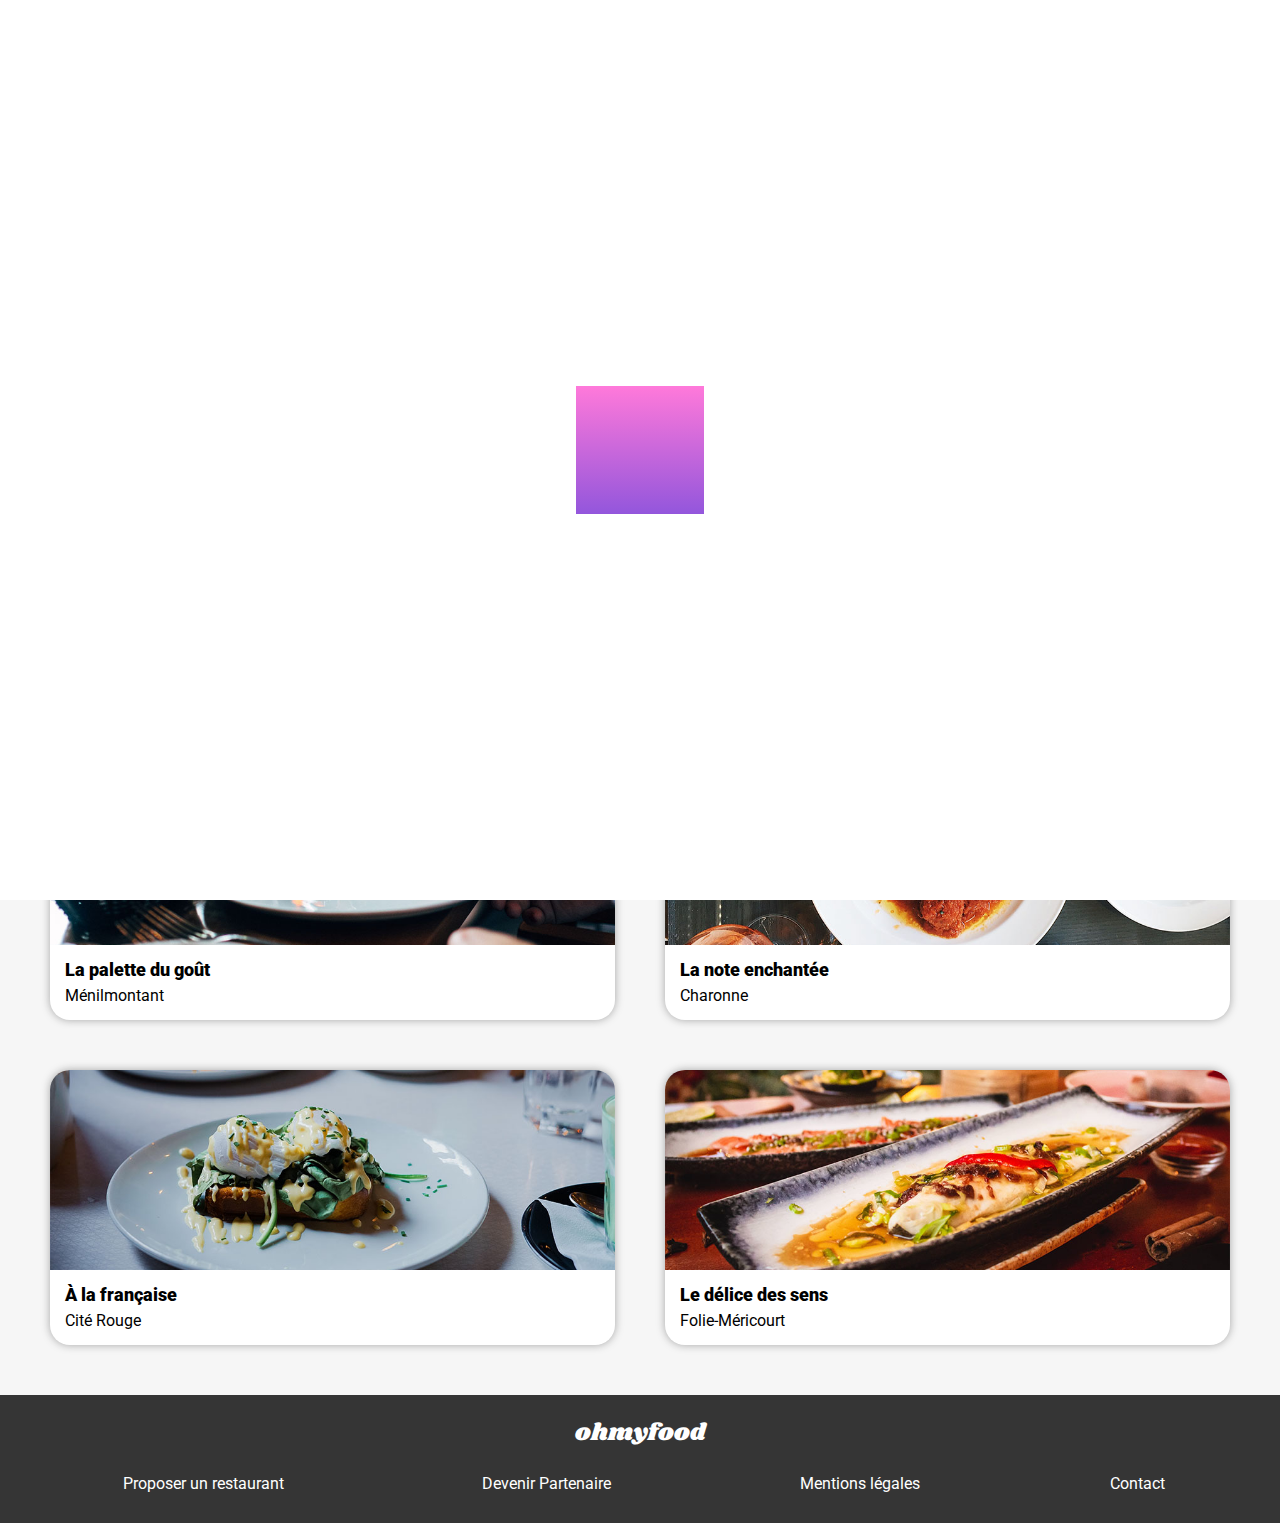
==== index.html @ 3b17a5a1 "début animations menus défilement" ====
<!DOCTYPE html>
<html lang="fr">
    <head>
        <title>Ohmyfood</title>
        <link rel="stylesheet" href="css/style.css">
        <meta name="viewport" content="width=device-width, initial-scale=1">
        <meta charset="UTF-8">
        <script src="https://kit.fontawesome.com/d85eb10b10.js" crossorigin="anonymous"></script>
    </head>
    <body>
        <div class="full-container">
        <div class="loader">
        </div>
        <header>
            <div class="header__logo"><img src="images/logo/ohmyfood@2x.svg" alt="logo ohmyfood"></div>
        </header>
        <main class="main_container">
            <article class="explore">
                <div class="location">
                    <i class="location__icon fas fa-map-marker-alt"></i><span class="location__text">Paris, Belleville</span>
                </div>
                <h2 class="explore__title">Réservez le menu qui vous convient</h2>
                <p class="explore__description">
                    Découvez des restaurants d'exception, séléctionnés par nos soins.
                </p>
                <h3 class="explore__button"><a class="explore__button--link" href="#">Explorez nos restaurants</a></h3>
            </article>
            <article class="functioning">
                <h2 class="functioning__title">Fonctionnement</h2>
                <h3 class="functioning__element"><span class="functioning__element--number">1</span><i class="functioning__element--icon fas fa-mobile-alt"></i>Choisissez un restaurant</h3>
                <h3 class="functioning__element"><span class="functioning__element--number">2</span><i class="functioning__element--icon fas fa-list"></i>Composez votre menu</h3>
                <h3 class="functioning__element eat"><span class="functioning__element--number">3</span><i class="functioning__element--icon eat fas fa-store"></i>Dégustez au restaurant</h3>
            </article>
            <div class="restroom__container">
                <h2 class="restroom__title">Restaurants</h2>
                <article class="restroom__item">
                    <a class="item__link" href="html/palette_gout.html">
                        <img class="item__picture" src="images/restaurants/palette_du_gout.jpg" alt="photo du restaurant La palette du goût">
                        <strong class="item__new-advert">Nouveau</strong>
                        <div class="item__info-container">
                            <h3 class="item__info-container--title">La palette du goût</h3>
                            <span class="item__info-container--location">Ménilmontant</span>
                            <i class="item__info-container--icon fas fa-heart"></i>
                        </div>
                    </a>
                 </article>
                 <article class="restroom__item">
                    <a class="item__link" href="html/note_enchantee.html">
                        <img class="item__picture" src="images/restaurants/note_enchantee.jpg" alt="photo du restaurant La note enchantée">
                        <strong class="item__new-advert">Nouveau</strong>
                        <div class="item__info-container">
                            <h3 class="item__info-container--title">La note enchantée</h3>
                            <span class="item__info-container--location">Charonne</span>
                            <i class="item__info-container--icon fas fa-heart"></i>
                        </div>
                    </a>
                 </article>
                 <article class="restroom__item">
                    <a class="item__link" href="html/la_française.html">
                        <img class="item__picture" src="images/restaurants/la_francaise.jpg" alt="photo du restaurant À la française">
                        <div class="item__info-container">
                            <h3 class="item__info-container--title">À la française</h3>
                            <span class="item__info-container--location">Cité Rouge</span>
                            <i class="item__info-container--icon fas fa-heart"></i>
                        </div>
                    </a>
                 </article>
                 <article class="restroom__item">
                    <a class="item__link" href="html/delice_sens.html">
                        <img class="item__picture" src="images/restaurants/delice_sens.jpg" alt="photo du restaurant Le délice des sens">
                        <div class="item__info-container">
                            <h3 class="item__info-container--title">Le délice des sens</h3>
                            <span class="item__info-container--location">Folie-Méricourt</span>
                            <i class="item__info-container--icon fas fa-heart"></i>
                        </div>
                    </a>
                 </article>
            </div>
        </main>
        <footer>
            <h3 class="footer__title">ohmyfood</h3>
            <ul>
                <li><i class="icon fas fa-utensils"></i><a href="#"><span>Proposer un restaurant</span></a></li>
                <li><i class="icon fas fa-hands-helping"></i><a href="#"><span>Devenir Partenaire</span></a></li>
                <li><a href="#"><span>Mentions légales</span></a></li>
                <li><a href="#"><span>Contact</span></a></li>
            </ul>
        </footer>
        </div>
    </body>
</html>
---- css/style.css ----
@import url("https://fonts.googleapis.com/css2?family=Shrikhand&display=swap");
@import url("https://fonts.googleapis.com/css2?family=Roboto:ital,wght@0,100;0,300;0,400;0,500;0,700;0,900;1,100;1,300;1,400;1,500;1,700;1,900&display=swap");
body, html {
  font-family: 'Roboto', sans-serif;
  margin: 0px auto;
  position: relative;
  background-color: white;
}

.full-container {
  max-width: 1400px;
  min-width: 315px;
  padding: 0px 20px;
  margin: 0px auto;
}

@media screen and (max-width: 1024px) {
  .full-container {
    padding: 0px;
  }
}

ul {
  margin: 0px;
  padding: 0px;
  list-style-type: none;
}

a {
  text-decoration: none;
}

h1, footer h3 {
  font-family: 'Shrikhand', cursive;
}

h3 {
  font-size: 1rem;
}

span, strong {
  display: inline-block;
}

img {
  display: block;
}

@keyframes loader {
  70% {
    opacity: 1;
  }
  99.99% {
    z-index: 9999;
    opacity: 0;
  }
  100% {
    opacity: 0;
    z-index: -9999;
  }
}

@keyframes loader-spinner {
  0% {
    transform: rotate(0deg) translateX(0px);
  }
  80% {
    transform: rotate(720deg);
  }
  100% {
    transform: translateX(140vh) rotate(720deg);
  }
}

.loader {
  opacity: 1;
  position: fixed;
  animation: loader 4s linear forwards;
  inset: 0px;
  background-color: white;
  display: grid;
  place-items: center;
  z-index: 9999;
}

.loader::before {
  animation: loader-spinner 3s cubic-bezier(0.76, 0.19, 0.43, 1.09) forwards;
  content: "";
  position: absolute;
  width: 10%;
  aspect-ratio: 1;
  background: linear-gradient(#FF79DA, #9356DC);
}

header .header__logo {
  padding-block: 50px;
}

@media screen and (max-width: 650px) {
  header .header__logo {
    padding-block: 20px;
  }
}

header img {
  height: 50px;
  margin: auto;
}

@media screen and (max-width: 650px) {
  header img {
    height: 30px;
  }
}

.main_container {
  display: flex;
  flex-wrap: wrap;
  align-items: flex-end;
}

.explore {
  text-align: center;
  background: #F6F6F6;
  padding: 0px 20px 50px 20px;
  flex: 1 1 400px;
}

.explore .location {
  background-color: #EAEAEA;
  padding: 10px 0px;
  margin: 0px -20px;
}

.explore .location .location__icon {
  margin-right: 10px;
}

.explore .location .location__text {
  font-weight: 500;
}

.explore .explore__title {
  font-weight: 800;
  margin-top: 40px;
}

.explore .explore__button {
  font-weight: 400;
  color: white;
  background: linear-gradient(#FF79DA, #9356DC);
  line-height: 49px;
  width: 210px;
  height: 49px;
  border-radius: 30px;
  margin: 30px auto 0px auto;
  box-shadow: 0px 0px 5px #a5a5a5;
  transition: all 300ms ease-out;
  position: relative;
  z-index: 1;
}

.explore .explore__button:hover {
  box-shadow: 0px 0px 10px #8d8c8c;
}

.explore .explore__button:hover::before {
  opacity: 1;
}

.explore .explore__button::before {
  position: absolute;
  content: "";
  border-radius: 30px;
  inset: 0px;
  background: linear-gradient(90deg, #b579ff, #FF79DA);
  z-index: -1;
  opacity: 0;
  transition: all 300ms ease-out;
  z-index: -1;
}

.explore .explore__button--link {
  display: block;
  color: white;
  width: 100%;
  height: 100%;
  border-radius: 30px;
}

.functioning {
  flex: 1 1 400px;
  margin: 0px 0px 0px 40px;
}

@media screen and (max-width: 650px) {
  .functioning {
    margin: 0px 20px 0px calc(20px + 12.25px);
  }
}

.functioning__title {
  text-align: center;
  margin-top: 50px;
  font-size: 2rem;
}

@media screen and (max-width: 650px) {
  .functioning__title {
    text-align: left;
    font-size: 1.5rem;
  }
}

.functioning__element {
  position: relative;
  background: #F6F6F6;
  padding: 25px 30px;
  border-radius: 20px;
  box-shadow: 0px 3px 6px #a5a5a5;
  display: flex;
  justify-content: center;
  align-items: center;
  transition: all 300ms ease-out;
}

.functioning__element.eat {
  background: #f5eefe;
}

.functioning__element:hover {
  box-shadow: 0px 3px 10px #a5a5a5;
  background-color: #ffffff;
}

.functioning__element--number {
  background-color: #9356DC;
  width: 25px;
  height: 25px;
  border-radius: 50%;
  display: flex;
  justify-content: center;
  align-items: center;
  position: absolute;
  left: calc(0px - 12.5px);
}

.functioning__element--icon {
  position: absolute;
  margin-right: 20px;
  color: #7e7e7e;
  left: 15%;
  font-size: 1.3rem;
  width: 50px;
  text-align: center;
}

.functioning__element--icon.eat {
  color: #9356DC;
}

@media screen and (max-width: 650px) {
  .functioning__element--icon {
    font-size: 1rem;
    left: 3%;
  }
}

.restroom__container {
  flex: 1 1 100%;
  display: flex;
  flex-wrap: wrap;
  background: #F6F6F6;
  gap: 50px;
  padding: 50px;
  margin: calc(50px - 16px) -20px 0px -20px;
}

@media screen and (max-width: 1024px) {
  .restroom__container {
    gap: 20px;
    padding: 20px;
    margin: calc(50px - 16px) 0px 0px 0px;
  }
}

@media screen and (max-width: 650px) {
  .restroom__container {
    padding: 20px;
  }
}

.restroom__container .restroom__title {
  flex: 1 1 100%;
  text-align: center;
  font-size: 2rem;
}

@media screen and (max-width: 650px) {
  .restroom__container .restroom__title {
    text-align: left;
    font-size: 1.5rem;
  }
}

.restroom__container .restroom__item {
  min-width: 40%;
  flex: 1 1 410px;
  border-radius: 20px;
  overflow: hidden;
  background: white;
  box-shadow: 0px 0px 8px #a5a5a5;
  position: relative;
  z-index: 1;
  transition: box-shadow 200ms ease-out;
}

.restroom__container .restroom__item:hover {
  box-shadow: 0px 0px 20px #a5a5a5;
}

.restroom__container .restroom__item:hover .item__picture {
  filter: brightness(1.1);
}

.restroom__container .item__link {
  color: black;
  border-radius: 20px;
}

.restroom__container .item__new-advert {
  position: absolute;
  top: 15px;
  right: 15px;
  background-color: #99E2D0;
  padding: 8px;
  border-radius: 3px;
  color: #009f88;
}

.restroom__container .item__picture {
  width: 100%;
  max-height: 200px;
  object-fit: cover;
  transition: filter 200ms linear;
}

.restroom__container .item__info-container {
  padding: 15px;
  position: relative;
}

.restroom__container .item__info-container--title {
  margin: 0px 0px 6px 0px;
  font-weight: 900;
  font-size: 1.1rem;
}

.restroom__container .item__info-container--icon {
  position: absolute;
  top: 50%;
  transform: translateY(-50%);
  right: 20px;
  font-size: 1.5rem;
  color: white;
  -webkit-text-stroke: 2px black;
  z-index: 10;
}

.restroom__container .item__info-container--icon:hover {
  transition: all 200ms linear;
  color: #9356DC;
}

footer {
  color: white;
  background-color: #353535;
  padding: 20px;
  margin: 0px -20px;
}

@media screen and (max-width: 1024px) {
  footer {
    margin: 0px;
  }
}

footer .footer__title {
  font-weight: 500;
  margin-top: 0px;
  text-align: center;
  font-size: 1.5rem;
}

@media screen and (max-width: 650px) {
  footer .footer__title {
    text-align: left;
    font-size: 1.2rem;
  }
}

footer ul {
  display: flex;
  justify-content: space-around;
}

@media screen and (max-width: 650px) {
  footer ul {
    flex-direction: column;
  }
}

footer li {
  margin-bottom: 10px;
}

footer li .icon {
  width: 15px;
  margin-right: 8px;
  font-size: 12px;
}

footer li a {
  color: white;
}

.menu__body {
  max-width: 800px;
}

.header-menu {
  position: relative;
}

.header-menu__icon--link {
  position: absolute;
  left: 20px;
  top: 50%;
  transform: translateY(-50%);
}

.header-menu__icon {
  font-size: 2rem;
  color: black;
}

@media screen and (max-width: 650px) {
  .header-menu__icon {
    font-size: 1.3rem;
  }
}

.restaurant__picture--container {
  max-width: 800px;
  margin: auto;
}

.restaurant__picture--container img {
  width: 100%;
  max-height: 400px;
  object-fit: cover;
}

@keyframes opacity {
  from {
    opacity: 1;
  }
  to {
    opacity: 0;
    z-index: -9999;
  }
}

@keyframes up-opacity {
  from {
    opacity: 0;
    transform: translateY(10px);
  }
  to {
    opacity: 1;
    transform: translateY(0px);
  }
}

.container-anim::before {
  animation: opacity 400ms linear forwards;
}

.menu-anim {
  animation: up-opacity 400ms ease-in backwards;
}

.menu-anim__anim-1 {
  animation-delay: 200ms;
}

.menu-anim__anim-2 {
  animation-delay: 300ms;
}

.menu-anim__anim-3 {
  animation-delay: 400ms;
}

.menu-anim__anim-4 {
  animation-delay: 500ms;
}

.menu-anim__anim-5 {
  animation-delay: 600ms;
}

.menu-anim__anim-6 {
  animation-delay: 700ms;
}

.menu-anim__anim-7 {
  animation-delay: 800ms;
}

.menu-anim__anim-8 {
  animation-delay: 900ms;
}

.menu-anim__anim-9 {
  animation-delay: 1000ms;
}

.menu-anim__anim-10 {
  animation-delay: 1100ms;
}

.menu-anim__anim-11 {
  animation-delay: 1200ms;
}

.menu {
  margin: 0px auto -50px;
  box-sizing: border-box;
  padding: 15px;
  max-width: 800px;
  display: flex;
  flex-direction: column;
  background: #F6F6F6;
  position: relative;
  border-radius: 50px 50px 0px 0px;
  top: -50px;
}

.menu::before {
  content: "";
  position: absolute;
  inset: 0px;
  border-radius: 50px 50px 0px 0px;
  background-color: white;
  opacity: 0;
  z-index: 10;
}

.menu__title {
  font-family: 'Shrikhand', cursive;
  font-size: 1.7rem;
  text-align: center;
}

.menu__title--icon {
  font-size: 1.5rem;
  color: white;
  margin-left: 30px;
  -webkit-text-stroke: 2px black;
}

.menu__title--icon:hover {
  transition: all 200ms linear;
  color: #9356DC;
}

.menu__order-button {
  text-align: center;
  line-height: 49px;
  font-weight: 400;
  color: white;
  background: linear-gradient(#FF79DA, #9356DC);
  width: 190px;
  height: 49px;
  border-radius: 30px;
  margin: 30px auto 40px auto;
  position: relative;
  transition: all 300ms ease-out;
  z-index: 1;
}

.menu__order-button:hover {
  box-shadow: 0px 0px 10px #8d8c8c;
}

.menu__order-button:hover::before {
  opacity: 1;
}

.menu__order-button::before {
  position: absolute;
  content: "";
  border-radius: 30px;
  inset: 0px;
  background: linear-gradient(90deg, #b579ff, #FF79DA);
  z-index: -1;
  opacity: 0;
  transition: all 300ms ease-out;
  z-index: -1;
}

.menu__order-button a {
  display: block;
  color: white;
  border-radius: 30px;
  width: 100%;
  height: 100%;
}

.menu__order--title {
  font-weight: 500;
  color: #7e7e7e;
  position: relative;
  padding-bottom: 6px;
}

.menu__order--title::before {
  content: "";
  position: absolute;
  bottom: 0px;
  left: 0px;
  height: 4px;
  width: 40px;
  background-color: #99E2D0;
}

.menu__item {
  color: black;
  max-height: 73px;
  background-color: white;
  padding: 15px 0px 15px 15px;
  margin-bottom: 15px;
  border-radius: 20px;
  display: grid;
  align-items: flex-end;
  grid-template-rows: 1fr 1fr;
  grid-template-columns: 1fr auto auto;
  grid-template-areas: " name name icon" " desc price icon";
}

.menu__item:hover .menu__item--icon-container {
  transition: all 400ms linear;
  width: 73px;
}

.menu__item:hover .menu__item--icon {
  transition: all 400ms linear;
  transform: rotate(360deg);
}

.menu__item--name {
  grid-area: name;
  font-weight: 800;
  margin: 0px 0px 5px 0px;
  overflow: hidden;
  white-space: nowrap;
  text-overflow: ellipsis;
}

.menu__item--description {
  grid-area: desc;
  max-height: 19px;
  overflow: hidden;
  white-space: nowrap;
  text-overflow: ellipsis;
}

.menu__item--price {
  grid-area: price;
  padding-inline: 15px;
  justify-self: flex-end;
}

.menu__item--icon-container {
  display: flex;
  justify-content: center;
  align-items: center;
  grid-area: icon;
  margin-block: -15px;
  border-radius: 0px 20px 20px 0px;
  background-color: #99E2D0;
  justify-self: flex-end;
  align-self: stretch;
  width: 0px;
}

.menu__item--icon {
  font-size: 1.5rem;
  color: white;
  overflow: hidden;
}

.menu__footer {
  margin: 0px;
}
/*# sourceMappingURL=style.css.map */
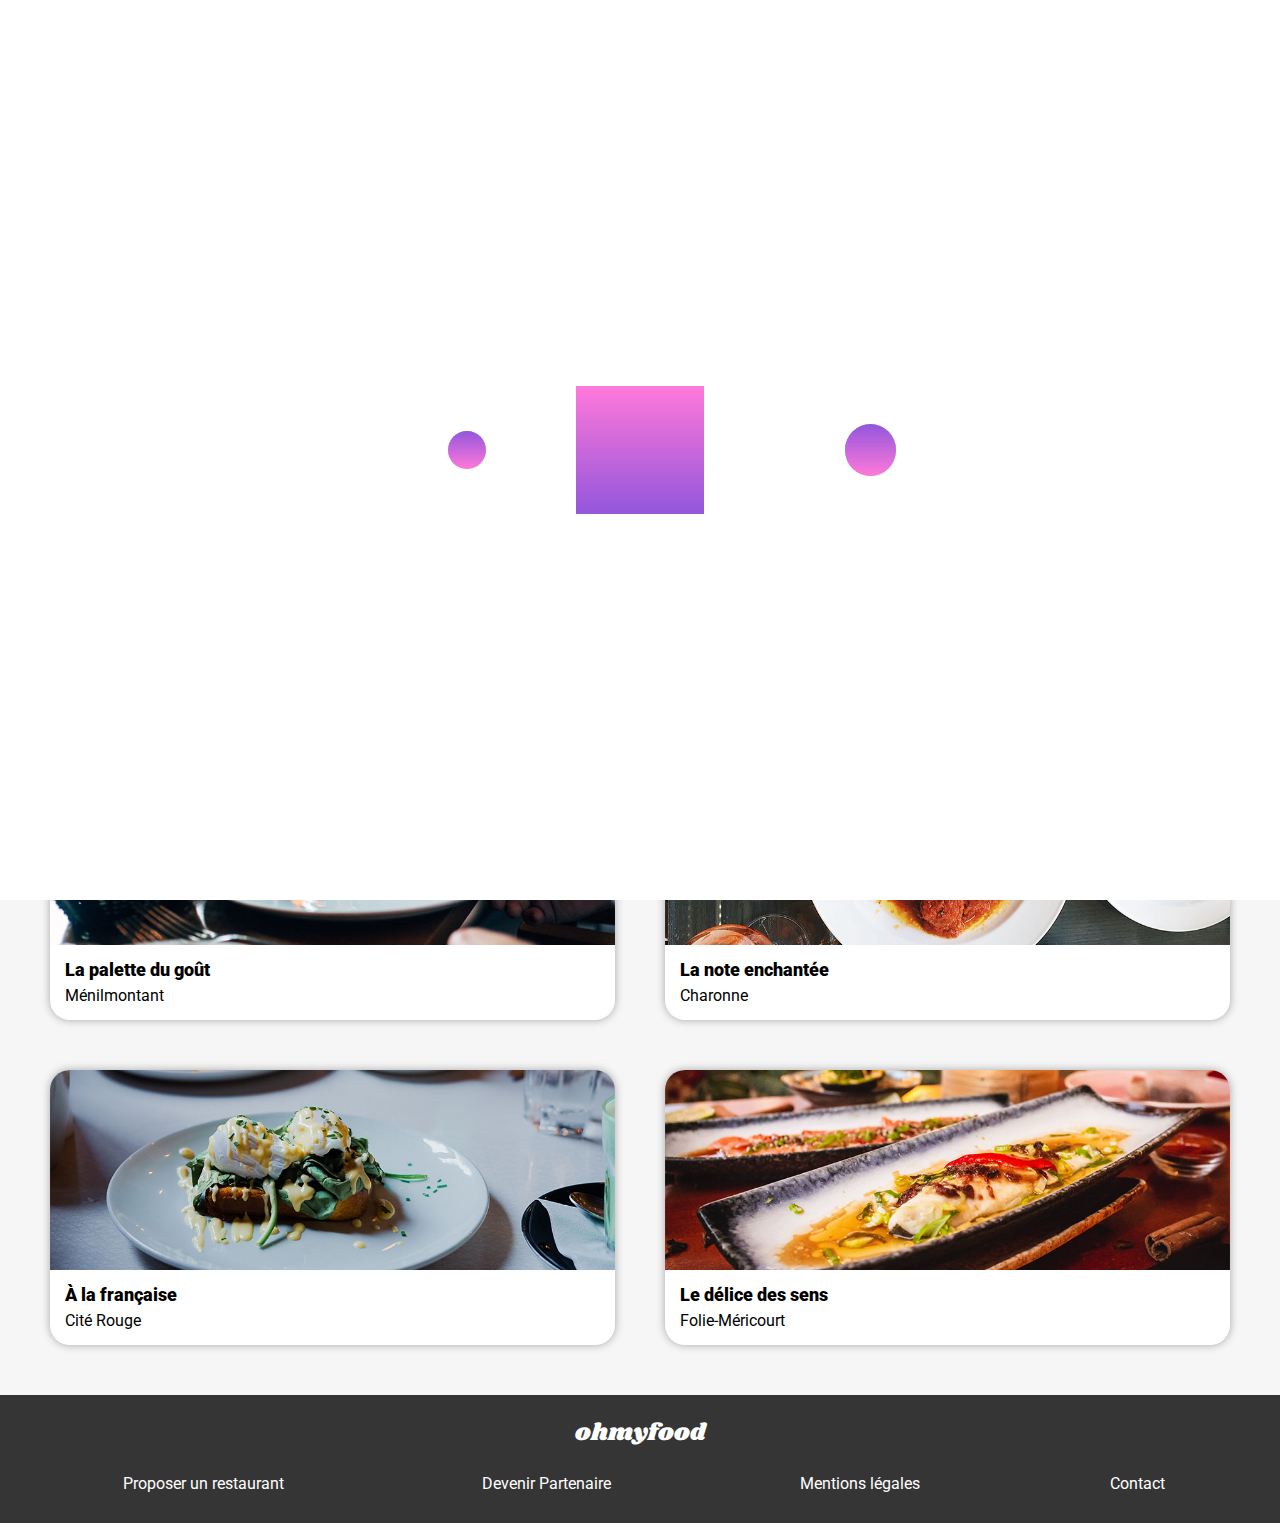
==== commit a3f67b88: "amélioration loader" ====
--- a/index.html
+++ b/index.html
@@ -10,6 +10,8 @@
     <body>
         <div class="full-container">
         <div class="loader">
+            <div class="loader__circle-1 circles"></div>
+            <div class="loader__circle-2 circles"></div>
         </div>
         <header>
             <div class="header__logo"><img src="images/logo/ohmyfood@2x.svg" alt="logo ohmyfood"></div>
@@ -17,7 +19,11 @@
         <main class="main_container">
             <article class="explore">
                 <div class="location">
-                    <i class="location__icon fas fa-map-marker-alt"></i><span class="location__text">Paris, Belleville</span>
+                    
+                    <form method="post" action="traitement.php">
+                        <i class="location__icon fas fa-map-marker-alt"></i>
+                        <input type="search" class="location__form" id="search" name="search" placeholder="Paris, Belleville"/> 
+                    </form>
                 </div>
                 <h2 class="explore__title">Réservez le menu qui vous convient</h2>
                 <p class="explore__description">
@@ -40,7 +46,10 @@
                         <div class="item__info-container">
                             <h3 class="item__info-container--title">La palette du goût</h3>
                             <span class="item__info-container--location">Ménilmontant</span>
-                            <i class="item__info-container--icon fas fa-heart"></i>
+                            <span class="heart-icons__container">
+                                <i class="heart-icon icon-empty far fa-heart"></i>
+                                <i class="heart-icon icon-full fas fa-heart"></i>
+                            </span>
                         </div>
                     </a>
                  </article>
@@ -51,7 +60,10 @@
                         <div class="item__info-container">
                             <h3 class="item__info-container--title">La note enchantée</h3>
                             <span class="item__info-container--location">Charonne</span>
-                            <i class="item__info-container--icon fas fa-heart"></i>
+                            <span class="heart-icons__container">
+                                <i class="heart-icon icon-empty far fa-heart"></i>
+                                <i class="heart-icon icon-full fas fa-heart"></i>
+                            </span>
                         </div>
                     </a>
                  </article>
@@ -61,7 +73,10 @@
                         <div class="item__info-container">
                             <h3 class="item__info-container--title">À la française</h3>
                             <span class="item__info-container--location">Cité Rouge</span>
-                            <i class="item__info-container--icon fas fa-heart"></i>
+                            <span class="heart-icons__container">
+                                <i class="heart-icon icon-empty far fa-heart"></i>
+                                <i class="heart-icon icon-full fas fa-heart"></i>
+                            </span>
                         </div>
                     </a>
                  </article>
@@ -71,7 +86,10 @@
                         <div class="item__info-container">
                             <h3 class="item__info-container--title">Le délice des sens</h3>
                             <span class="item__info-container--location">Folie-Méricourt</span>
-                            <i class="item__info-container--icon fas fa-heart"></i>
+                            <span class="heart-icons__container">
+                                <i class="heart-icon icon-empty far fa-heart"></i>
+                                <i class="heart-icon icon-full fas fa-heart"></i>
+                            </span>
                         </div>
                     </a>
                  </article>
@@ -80,10 +98,10 @@
         <footer>
             <h3 class="footer__title">ohmyfood</h3>
             <ul>
-                <li><i class="icon fas fa-utensils"></i><a href="#"><span>Proposer un restaurant</span></a></li>
-                <li><i class="icon fas fa-hands-helping"></i><a href="#"><span>Devenir Partenaire</span></a></li>
-                <li><a href="#"><span>Mentions légales</span></a></li>
-                <li><a href="#"><span>Contact</span></a></li>
+                <li><i class="icon fas fa-utensils"></i><a href="#/"><span>Proposer un restaurant</span></a></li>
+                <li><i class="icon fas fa-hands-helping"></i><a href="#/"><span>Devenir Partenaire</span></a></li>
+                <li><a href="#/"><span>Mentions légales</span></a></li>
+                <li><a href="mailto:contact@ohmyfood.com"><span>Contact</span></a></li>
             </ul>
         </footer>
         </div>
--- a/css/style.css
+++ b/css/style.css
@@ -2,6 +2,7 @@
 @import url("https://fonts.googleapis.com/css2?family=Roboto:ital,wght@0,100;0,300;0,400;0,500;0,700;0,900;1,100;1,300;1,400;1,500;1,700;1,900&display=swap");
 body, html {
   font-family: 'Roboto', sans-serif;
+  height: 100vh;
   margin: 0px auto;
   position: relative;
   background-color: white;
@@ -46,18 +47,53 @@
   display: block;
 }
 
-@keyframes loader {
-  70% {
-    opacity: 1;
-  }
-  99.99% {
-    z-index: 9999;
-    opacity: 0;
-  }
-  100% {
-    opacity: 0;
-    z-index: -9999;
-  }
+.heart-icons__container {
+  position: absolute;
+  top: 50%;
+  height: 24px;
+  width: 30px;
+  transform: translateY(-50%);
+}
+
+.heart-icons__container:hover .icon-full {
+  transform: scale(1);
+}
+
+.heart-icons__container:hover .icon-empty {
+  background: linear-gradient(#FF79DA, #9356DC);
+  -webkit-background-clip: text;
+  -webkit-text-fill-color: transparent;
+}
+
+.heart-icons__container .heart-icon {
+  color: transparent;
+  position: absolute;
+  inset: 0px;
+  font-size: 1.5rem;
+  text-align: center;
+}
+
+.heart-icons__container .heart-icon:hover {
+  cursor: pointer;
+}
+
+.heart-icons__container .icon-empty {
+  transition: all 200ms linear;
+  z-index: 10;
+  background: black;
+  -webkit-background-clip: text;
+  -webkit-text-fill-color: transparent;
+}
+
+.heart-icons__container .icon-full {
+  transition: 300ms ease-in-out;
+  font-size: 1.5rem;
+  background: linear-gradient(#FF79DA, #9356DC);
+  -webkit-background-clip: text;
+  -webkit-text-fill-color: transparent;
+  transform-origin: bottom;
+  transform: scale(0);
+  z-index: 1;
 }
 
 @keyframes loader-spinner {
@@ -69,6 +105,57 @@
   }
   100% {
     transform: translateX(140vh) rotate(720deg);
+  }
+}
+
+@keyframes loader__main-circle-reverse {
+  0% {
+    transform: scale(0) rotate(0deg);
+  }
+  10% {
+    transform: scale(1) rotate(200deg);
+  }
+  70% {
+    transform: scale(1) rotate(800deg);
+  }
+  80% {
+    transform: scale(0) rotate(1000deg);
+  }
+  100% {
+    transform: scale(0) rotate(0deg);
+  }
+}
+
+@keyframes loader__main-circle {
+  0% {
+    transform: scale(0) rotate(1000deg);
+  }
+  10% {
+    transform: scale(1) rotate(800deg);
+  }
+  70% {
+    transform: scale(1) rotate(200deg);
+  }
+  80% {
+    transform: scale(0) rotate(0deg);
+  }
+  100% {
+    transform: scale(0) rotate(0deg);
+  }
+}
+
+@keyframes loader__circles-color {
+  0% {
+    opacity: 1;
+  }
+  33% {
+    opacity: 0;
+  }
+  66% {
+    opacity: 1;
+  }
+  99% {
+    opacity: 0;
   }
 }
 
@@ -92,6 +179,64 @@
   background: linear-gradient(#FF79DA, #9356DC);
 }
 
+.loader .circles {
+  display: flex;
+  align-items: center;
+  position: absolute;
+  border-radius: 50%;
+  background-color: transparent;
+  aspect-ratio: 1;
+  z-index: -1;
+}
+
+.loader .loader__circle-1::before,
+.loader .loader__circle-1::after,
+.loader .loader__circle-2::before,
+.loader .loader__circle-2::after {
+  content: "";
+  position: absolute;
+  border-radius: 50%;
+  aspect-ratio: 1;
+}
+
+.loader__circle-1 {
+  width: 30%;
+  animation: loader__main-circle 3s linear both;
+}
+
+.loader__circle-1::before {
+  left: 0px;
+  width: 3vw;
+  background-color: #99E2D0;
+}
+
+.loader__circle-1::after {
+  animation: loader__circles-color 3s linear both;
+  left: 0px;
+  width: 3vw;
+  background: linear-gradient(#9356DC, #FF79DA);
+}
+
+.loader__circle-2 {
+  width: 40%;
+  background-color: blue;
+  animation: loader__main-circle-reverse 3s linear both;
+}
+
+.loader__circle-2::before {
+  background-color: #00ff37;
+  right: 0px;
+  width: 4vw;
+  background-color: #99E2D0;
+}
+
+.loader__circle-2::after {
+  animation: loader__circles-color 3s linear both reverse;
+  right: 0px;
+  width: 4vw;
+  background: linear-gradient(#9356DC, #FF79DA);
+}
+
 header .header__logo {
   padding-block: 50px;
 }
@@ -127,17 +272,45 @@
 }
 
 .explore .location {
+  display: flex;
+  justify-content: center;
+  align-items: center;
   background-color: #EAEAEA;
-  padding: 10px 0px;
+  padding: 5px 0px;
   margin: 0px -20px;
 }
 
-.explore .location .location__icon {
-  margin-right: 10px;
-}
-
-.explore .location .location__text {
-  font-weight: 500;
+.explore .location__icon {
+  position: absolute;
+  left: -20px;
+  top: 50%;
+  transform: translateY(-50%);
+}
+
+.explore .location form {
+  position: relative;
+}
+
+.explore .location input {
+  text-align: center;
+  width: 140px;
+  line-height: 30px;
+  font-size: 1rem;
+  border: 0px;
+  border-radius: 5px;
+  background-color: #EAEAEA;
+}
+
+.explore .location input:focus {
+  border: solid 2px #b7b7b7;
+  outline: none;
+}
+
+.explore .location ::placeholder {
+  font-weight: 600;
+  color: black;
+  font-size: 1rem;
+  opacity: 1;
 }
 
 .explore .explore__title {
@@ -161,7 +334,7 @@
 }
 
 .explore .explore__button:hover {
-  box-shadow: 0px 0px 10px #8d8c8c;
+  box-shadow: 0px 0px 10px #727272;
 }
 
 .explore .explore__button:hover::before {
@@ -193,7 +366,7 @@
   margin: 0px 0px 0px 40px;
 }
 
-@media screen and (max-width: 650px) {
+@media screen and (max-width: 1024px) {
   .functioning {
     margin: 0px 20px 0px calc(20px + 12.25px);
   }
@@ -229,8 +402,9 @@
 }
 
 .functioning__element:hover {
+  cursor: pointer;
   box-shadow: 0px 3px 10px #a5a5a5;
-  background-color: #ffffff;
+  background-color: white;
 }
 
 .functioning__element--number {
@@ -238,6 +412,9 @@
   width: 25px;
   height: 25px;
   border-radius: 50%;
+  color: white;
+  font-weight: 400;
+  font-size: 0.9rem;
   display: flex;
   justify-content: center;
   align-items: center;
@@ -350,26 +527,14 @@
   position: relative;
 }
 
+.restroom__container .item__info-container .heart-icons__container {
+  right: 20px;
+}
+
 .restroom__container .item__info-container--title {
   margin: 0px 0px 6px 0px;
   font-weight: 900;
   font-size: 1.1rem;
-}
-
-.restroom__container .item__info-container--icon {
-  position: absolute;
-  top: 50%;
-  transform: translateY(-50%);
-  right: 20px;
-  font-size: 1.5rem;
-  color: white;
-  -webkit-text-stroke: 2px black;
-  z-index: 10;
-}
-
-.restroom__container .item__info-container--icon:hover {
-  transition: all 200ms linear;
-  color: #9356DC;
 }
 
 footer {
@@ -425,7 +590,7 @@
 }
 
 .menu__body {
-  max-width: 800px;
+  max-width: 1000px;
 }
 
 .header-menu {
@@ -451,7 +616,6 @@
 }
 
 .restaurant__picture--container {
-  max-width: 800px;
   margin: auto;
 }
 
@@ -462,10 +626,13 @@
 }
 
 @keyframes opacity {
-  from {
+  0% {
     opacity: 1;
   }
-  to {
+  99.9% {
+    z-index: 10;
+  }
+  100% {
     opacity: 0;
     z-index: -9999;
   }
@@ -483,11 +650,15 @@
 }
 
 .container-anim::before {
-  animation: opacity 400ms linear forwards;
-}
-
-.menu-anim {
-  animation: up-opacity 400ms ease-in backwards;
+  animation: opacity 1.6s linear forwards;
+}
+
+.menu__footer-anim {
+  animation: opacity 1.6s linear forwards reverse;
+}
+
+.menu-anim, .menu__order-button {
+  animation: up-opacity 400ms ease-in-out backwards;
 }
 
 .menu-anim__anim-1 {
@@ -532,13 +703,28 @@
 
 .menu-anim__anim-11 {
   animation-delay: 1200ms;
+}
+
+.menu-anim__anim-12 {
+  animation-delay: 1300ms;
+}
+
+.menu-anim__anim-13 {
+  animation-delay: 1400ms;
+}
+
+.menu-anim__anim-14 {
+  animation-delay: 1500ms;
+}
+
+.menu-anim__anim-15 {
+  animation-delay: 1600ms;
 }
 
 .menu {
   margin: 0px auto -50px;
   box-sizing: border-box;
   padding: 15px;
-  max-width: 800px;
   display: flex;
   flex-direction: column;
   background: #F6F6F6;
@@ -559,20 +745,109 @@
 
 .menu__title {
   font-family: 'Shrikhand', cursive;
-  font-size: 1.7rem;
+  font-size: 2rem;
+  margin-left: 10px;
+  position: relative;
   text-align: center;
 }
 
-.menu__title--icon {
+.menu__title .heart-icons__container {
+  right: 10px;
+}
+
+@media screen and (max-width: 650px) {
+  .menu__title {
+    font-size: 1.7rem;
+    text-align: left;
+  }
+}
+
+.menu__order--title {
+  font-weight: 500;
+  color: #7e7e7e;
+  position: relative;
+  padding-bottom: 6px;
+}
+
+.menu__order--title::before {
+  content: "";
+  position: absolute;
+  bottom: 0px;
+  left: 0px;
+  height: 4px;
+  width: 40px;
+  background-color: #99E2D0;
+}
+
+.menu__item {
+  color: black;
+  overflow: hidden;
+  max-height: 73px;
+  background-color: white;
+  padding: 15px 0px 15px 15px;
+  margin-bottom: 15px;
+  border-radius: 20px;
+  box-shadow: 0px 0px 8px #cbcbcb;
+  display: grid;
+  align-items: flex-end;
+  grid-template-rows: 1fr 1fr;
+  grid-template-columns: 1fr auto auto;
+  grid-template-areas: " name name icon"+ " desc price icon";
+}
+
+.menu__item:hover .menu__item--icon-container {
+  width: 73px;
+}
+
+.menu__item:hover .menu__item--icon {
+  transition: all 400ms ease-in-out;
+  transform: rotate(360deg);
+}
+
+.menu__item--name {
+  grid-area: name;
+  font-weight: 800;
+  margin: 0px 0px 5px 0px;
+  overflow: hidden;
+  white-space: nowrap;
+  text-overflow: ellipsis;
+}
+
+.menu__item--description {
+  grid-area: desc;
+  max-height: 19px;
+  overflow: hidden;
+  white-space: nowrap;
+  text-overflow: ellipsis;
+}
+
+.menu__item--price {
+  grid-area: price;
+  padding-inline: 15px;
+  justify-self: flex-end;
+}
+
+.menu__item--icon-container {
+  display: flex;
+  justify-content: center;
+  align-items: center;
+  grid-area: icon;
+  box-sizing: border-box;
+  transition: all 400ms ease-in-out;
+  margin-block: -15px;
+  border-radius: 0px 20px 20px 0px;
+  background-color: #99E2D0;
+  justify-self: flex-end;
+  align-self: stretch;
+  width: 0px;
+}
+
+.menu__item--icon {
+  text-align: center;
   font-size: 1.5rem;
   color: white;
-  margin-left: 30px;
-  -webkit-text-stroke: 2px black;
-}
-
-.menu__title--icon:hover {
-  transition: all 200ms linear;
-  color: #9356DC;
+  overflow: hidden;
 }
 
 .menu__order-button {
@@ -591,7 +866,7 @@
 }
 
 .menu__order-button:hover {
-  box-shadow: 0px 0px 10px #8d8c8c;
+  box-shadow: 0px 0px 10px #727272;
 }
 
 .menu__order-button:hover::before {
@@ -610,7 +885,7 @@
   z-index: -1;
 }
 
-.menu__order-button a {
+.menu__order-button--link {
   display: block;
   color: white;
   border-radius: 30px;
@@ -618,91 +893,8 @@
   height: 100%;
 }
 
-.menu__order--title {
-  font-weight: 500;
-  color: #7e7e7e;
-  position: relative;
-  padding-bottom: 6px;
-}
-
-.menu__order--title::before {
-  content: "";
-  position: absolute;
-  bottom: 0px;
-  left: 0px;
-  height: 4px;
-  width: 40px;
-  background-color: #99E2D0;
-}
-
-.menu__item {
-  color: black;
-  max-height: 73px;
-  background-color: white;
-  padding: 15px 0px 15px 15px;
-  margin-bottom: 15px;
-  border-radius: 20px;
-  display: grid;
-  align-items: flex-end;
-  grid-template-rows: 1fr 1fr;
-  grid-template-columns: 1fr auto auto;
-  grid-template-areas: " name name icon"- " desc price icon";
-}
-
-.menu__item:hover .menu__item--icon-container {
-  transition: all 400ms linear;
-  width: 73px;
-}
-
-.menu__item:hover .menu__item--icon {
-  transition: all 400ms linear;
-  transform: rotate(360deg);
-}
-
-.menu__item--name {
-  grid-area: name;
-  font-weight: 800;
-  margin: 0px 0px 5px 0px;
-  overflow: hidden;
-  white-space: nowrap;
-  text-overflow: ellipsis;
-}
-
-.menu__item--description {
-  grid-area: desc;
-  max-height: 19px;
-  overflow: hidden;
-  white-space: nowrap;
-  text-overflow: ellipsis;
-}
-
-.menu__item--price {
-  grid-area: price;
-  padding-inline: 15px;
-  justify-self: flex-end;
-}
-
-.menu__item--icon-container {
-  display: flex;
-  justify-content: center;
-  align-items: center;
-  grid-area: icon;
-  margin-block: -15px;
-  border-radius: 0px 20px 20px 0px;
-  background-color: #99E2D0;
-  justify-self: flex-end;
-  align-self: stretch;
-  width: 0px;
-}
-
-.menu__item--icon {
-  font-size: 1.5rem;
-  color: white;
-  overflow: hidden;
-}
-
 .menu__footer {
-  margin: 0px;
+  box-sizing: border-box;
+  margin: 0px auto;
 }
 /*# sourceMappingURL=style.css.map */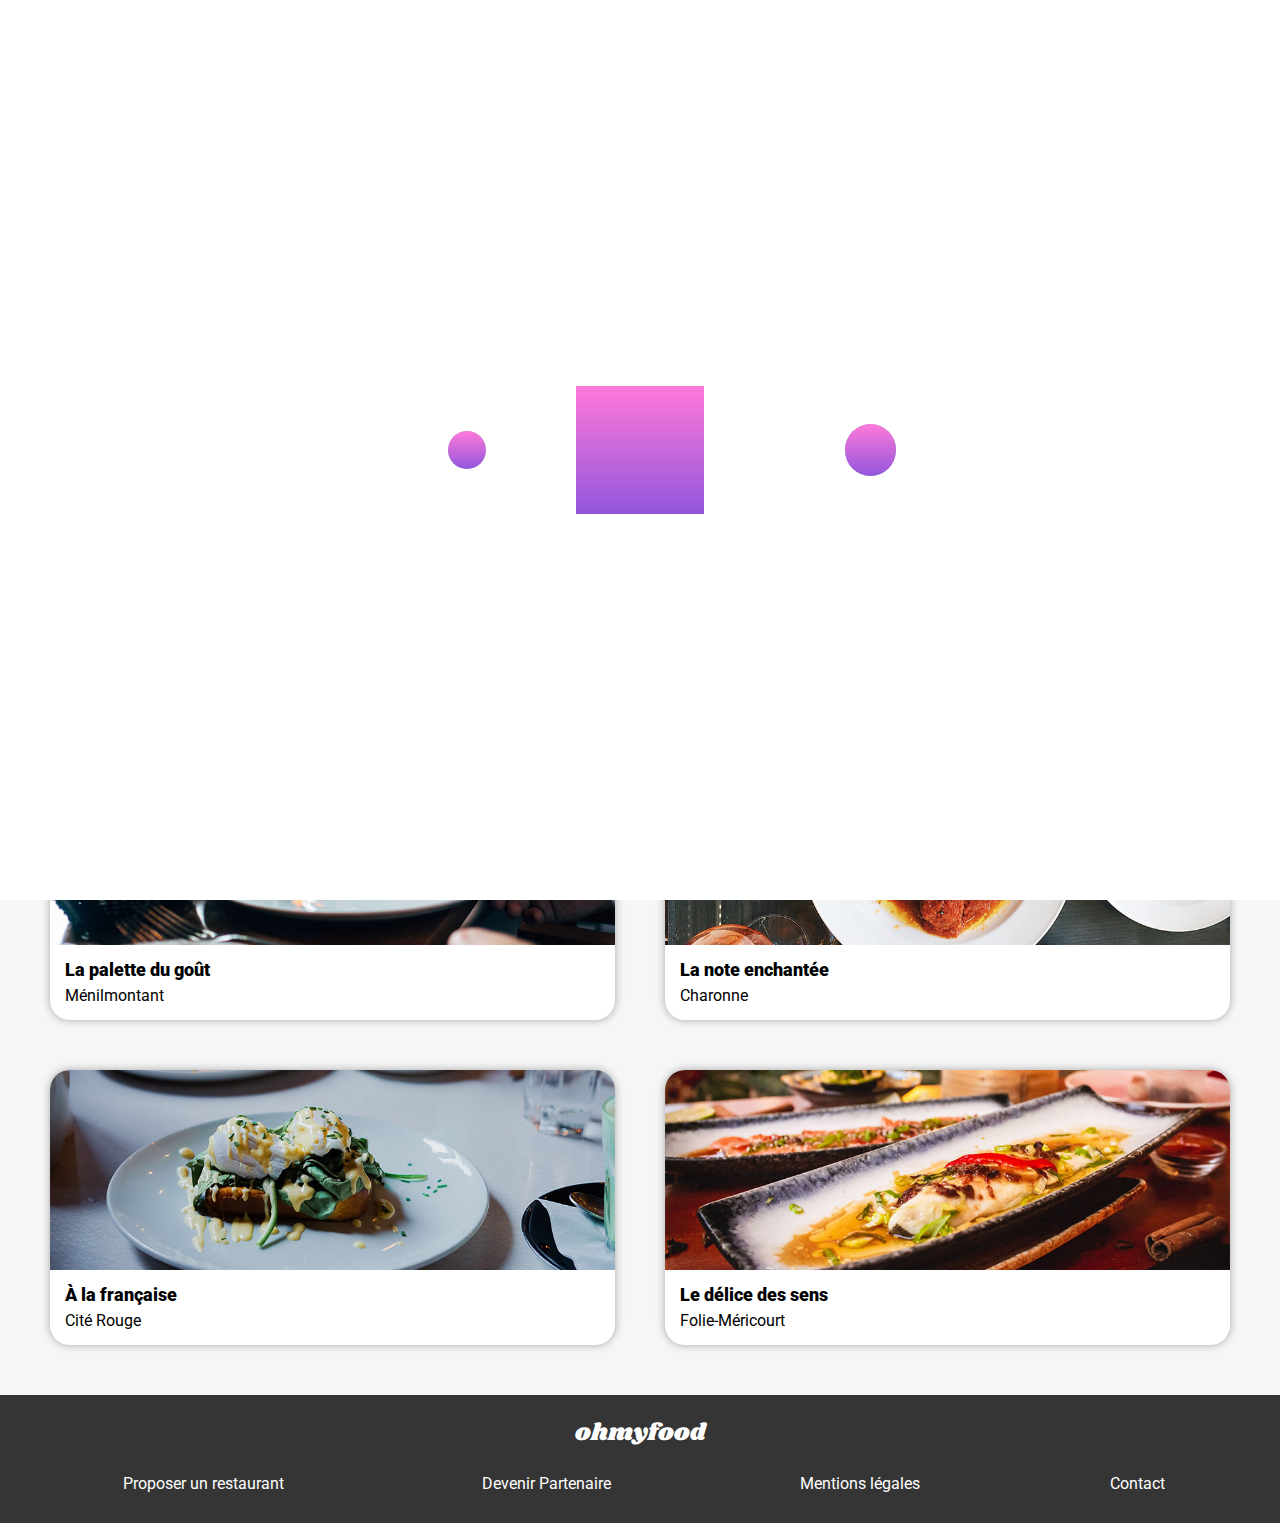
==== commit 34ecbb4a: "renom div en section et padding-right titre menu" ====
--- a/index.html
+++ b/index.html
@@ -37,7 +37,7 @@
                 <h3 class="functioning__element"><span class="functioning__element--number">2</span><i class="functioning__element--icon fas fa-list"></i>Composez votre menu</h3>
                 <h3 class="functioning__element eat"><span class="functioning__element--number">3</span><i class="functioning__element--icon eat fas fa-store"></i>Dégustez au restaurant</h3>
             </article>
-            <div class="restroom__container">
+            <section class="restroom__container">
                 <h2 class="restroom__title">Restaurants</h2>
                 <article class="restroom__item">
                     <a class="item__link" href="html/palette_gout.html">
@@ -93,7 +93,7 @@
                         </div>
                     </a>
                  </article>
-            </div>
+            </section>
         </main>
         <footer>
             <h3 class="footer__title">ohmyfood</h3>
--- a/css/style.css
+++ b/css/style.css
@@ -1,99 +1,17 @@
 @import url("https://fonts.googleapis.com/css2?family=Shrikhand&display=swap");
 @import url("https://fonts.googleapis.com/css2?family=Roboto:ital,wght@0,100;0,300;0,400;0,500;0,700;0,900;1,100;1,300;1,400;1,500;1,700;1,900&display=swap");
-body, html {
-  font-family: 'Roboto', sans-serif;
-  height: 100vh;
-  margin: 0px auto;
-  position: relative;
-  background-color: white;
-}
-
-.full-container {
-  max-width: 1400px;
-  min-width: 315px;
-  padding: 0px 20px;
-  margin: 0px auto;
-}
-
-@media screen and (max-width: 1024px) {
-  .full-container {
-    padding: 0px;
-  }
-}
-
-ul {
-  margin: 0px;
-  padding: 0px;
-  list-style-type: none;
-}
-
-a {
-  text-decoration: none;
-}
-
-h1, footer h3 {
-  font-family: 'Shrikhand', cursive;
-}
-
-h3 {
-  font-size: 1rem;
-}
-
-span, strong {
-  display: inline-block;
-}
-
-img {
-  display: block;
-}
-
-.heart-icons__container {
-  position: absolute;
-  top: 50%;
-  height: 24px;
-  width: 30px;
-  transform: translateY(-50%);
-}
-
-.heart-icons__container:hover .icon-full {
-  transform: scale(1);
-}
-
-.heart-icons__container:hover .icon-empty {
-  background: linear-gradient(#FF79DA, #9356DC);
-  -webkit-background-clip: text;
-  -webkit-text-fill-color: transparent;
-}
-
-.heart-icons__container .heart-icon {
-  color: transparent;
-  position: absolute;
-  inset: 0px;
-  font-size: 1.5rem;
-  text-align: center;
-}
-
-.heart-icons__container .heart-icon:hover {
-  cursor: pointer;
-}
-
-.heart-icons__container .icon-empty {
-  transition: all 200ms linear;
-  z-index: 10;
-  background: black;
-  -webkit-background-clip: text;
-  -webkit-text-fill-color: transparent;
-}
-
-.heart-icons__container .icon-full {
-  transition: 300ms ease-in-out;
-  font-size: 1.5rem;
-  background: linear-gradient(#FF79DA, #9356DC);
-  -webkit-background-clip: text;
-  -webkit-text-fill-color: transparent;
-  transform-origin: bottom;
-  transform: scale(0);
-  z-index: 1;
+@keyframes loader {
+  70% {
+    opacity: 1;
+  }
+  99.99% {
+    z-index: 9999;
+    opacity: 0;
+  }
+  100% {
+    opacity: 0;
+    z-index: -9999;
+  }
 }
 
 @keyframes loader-spinner {
@@ -101,10 +19,10 @@
     transform: rotate(0deg) translateX(0px);
   }
   80% {
-    transform: rotate(720deg);
+    transform: rotate(720deg) skewX(0deg);
   }
   100% {
-    transform: translateX(140vh) rotate(720deg);
+    transform: translateX(140vh) rotate(720deg) skewX(50deg);
   }
 }
 
@@ -113,30 +31,30 @@
     transform: scale(0) rotate(0deg);
   }
   10% {
-    transform: scale(1) rotate(200deg);
+    transform: scale(1) rotate(72deg);
   }
   70% {
-    transform: scale(1) rotate(800deg);
-  }
-  80% {
-    transform: scale(0) rotate(1000deg);
+    transform: scale(1) rotate(504deg);
+  }
+  85% {
+    transform: scale(0) rotate(720deg);
   }
   100% {
-    transform: scale(0) rotate(0deg);
+    transform: scale(0) rotate(720deg);
   }
 }
 
 @keyframes loader__main-circle {
   0% {
-    transform: scale(0) rotate(1000deg);
+    transform: scale(0) rotate(720deg);
   }
   10% {
-    transform: scale(1) rotate(800deg);
+    transform: scale(1) rotate(504deg);
   }
   70% {
-    transform: scale(1) rotate(200deg);
-  }
-  80% {
+    transform: scale(1) rotate(72deg);
+  }
+  85% {
     transform: scale(0) rotate(0deg);
   }
   100% {
@@ -181,6 +99,8 @@
 
 .loader .circles {
   display: flex;
+  flex-flow: nowrap row;
+  justify-content: stretch;
   align-items: center;
   position: absolute;
   border-radius: 50%;
@@ -201,7 +121,7 @@
 
 .loader__circle-1 {
   width: 30%;
-  animation: loader__main-circle 3s linear both;
+  animation: loader__main-circle 3s cubic-bezier(0.86, 0.12, 0.2, 0.74) both;
 }
 
 .loader__circle-1::before {
@@ -214,13 +134,13 @@
   animation: loader__circles-color 3s linear both;
   left: 0px;
   width: 3vw;
-  background: linear-gradient(#9356DC, #FF79DA);
+  background: linear-gradient(#FF79DA, #9356DC);
 }
 
 .loader__circle-2 {
   width: 40%;
   background-color: blue;
-  animation: loader__main-circle-reverse 3s linear both;
+  animation: loader__main-circle-reverse 3s cubic-bezier(0.86, 0.12, 0.2, 0.74) both;
 }
 
 .loader__circle-2::before {
@@ -234,7 +154,93 @@
   animation: loader__circles-color 3s linear both reverse;
   right: 0px;
   width: 4vw;
-  background: linear-gradient(#9356DC, #FF79DA);
+  background: linear-gradient(#FF79DA, #9356DC);
+}
+
+body, html {
+  font-family: 'Roboto', sans-serif;
+  height: 100vh;
+  margin: 0px auto;
+  position: relative;
+  background-color: white;
+}
+
+ul {
+  margin: 0px;
+  padding: 0px;
+  list-style-type: none;
+}
+
+a {
+  text-decoration: none;
+}
+
+h1, footer h3 {
+  font-family: 'Shrikhand', cursive;
+}
+
+h3 {
+  font-size: 1rem;
+}
+
+span, strong {
+  display: inline-block;
+}
+
+img {
+  display: block;
+}
+
+.heart-icons__container {
+  position: absolute;
+  top: 50%;
+  height: 24px;
+  width: 30px;
+  transform: translateY(-50%);
+}
+
+.heart-icons__container:hover .icon-full {
+  transform: scale(1);
+}
+
+.heart-icons__container:hover .icon-empty {
+  background: linear-gradient(#FF79DA, #9356DC);
+  -webkit-background-clip: text;
+  background-clip: text;
+  -webkit-text-fill-color: transparent;
+}
+
+.heart-icons__container .heart-icon {
+  color: transparent;
+  position: absolute;
+  inset: 0px;
+  font-size: 1.5rem;
+  text-align: center;
+}
+
+.heart-icons__container .heart-icon:hover {
+  cursor: pointer;
+}
+
+.heart-icons__container .icon-empty {
+  transition: all 200ms linear;
+  z-index: 10;
+  background: black;
+  -webkit-background-clip: text;
+  background-clip: text;
+  -webkit-text-fill-color: transparent;
+}
+
+.heart-icons__container .icon-full {
+  transition: 300ms ease-in-out;
+  font-size: 1.5rem;
+  background: linear-gradient(#FF79DA, #9356DC);
+  -webkit-background-clip: text;
+  background-clip: text;
+  -webkit-text-fill-color: transparent;
+  transform-origin: bottom;
+  transform: scale(0);
+  z-index: 1;
 }
 
 header .header__logo {
@@ -258,9 +264,23 @@
   }
 }
 
+.full-container {
+  max-width: 1400px;
+  min-width: 315px;
+  padding: 0px 20px;
+  margin: 0px auto;
+}
+
+@media screen and (max-width: 1024px) {
+  .full-container {
+    padding: 0px;
+  }
+}
+
 .main_container {
   display: flex;
-  flex-wrap: wrap;
+  flex-flow: row wrap;
+  justify-content: stretch;
   align-items: flex-end;
 }
 
@@ -273,6 +293,7 @@
 
 .explore .location {
   display: flex;
+  flex-flow: nowrap row;
   justify-content: center;
   align-items: center;
   background-color: #EAEAEA;
@@ -392,6 +413,7 @@
   border-radius: 20px;
   box-shadow: 0px 3px 6px #a5a5a5;
   display: flex;
+  flex-flow: nowrap row;
   justify-content: center;
   align-items: center;
   transition: all 300ms ease-out;
@@ -416,6 +438,7 @@
   font-weight: 400;
   font-size: 0.9rem;
   display: flex;
+  flex-flow: nowrap row;
   justify-content: center;
   align-items: center;
   position: absolute;
@@ -446,7 +469,9 @@
 .restroom__container {
   flex: 1 1 100%;
   display: flex;
-  flex-wrap: wrap;
+  flex-flow: row wrap;
+  justify-content: stretch;
+  align-items: stretch;
   background: #F6F6F6;
   gap: 50px;
   padding: 50px;
@@ -566,7 +591,9 @@
 
 footer ul {
   display: flex;
+  flex-flow: nowrap row;
   justify-content: space-around;
+  align-items: stretch;
 }
 
 @media screen and (max-width: 650px) {
@@ -589,6 +616,102 @@
   color: white;
 }
 
+@keyframes opacity {
+  0% {
+    opacity: 1;
+  }
+  99.9% {
+    z-index: 10;
+  }
+  100% {
+    opacity: 0;
+    z-index: -9999;
+  }
+}
+
+@keyframes up-opacity {
+  from {
+    opacity: 0;
+    transform: translateY(10px);
+  }
+  to {
+    opacity: 1;
+    transform: translateY(0px);
+  }
+}
+
+.container-anim::before {
+  animation: opacity 1.6s linear forwards;
+}
+
+.menu__footer-anim {
+  animation: opacity 1.6s linear forwards reverse;
+}
+
+.menu-anim, .menu__order-button {
+  animation: up-opacity 400ms ease-in-out backwards;
+}
+
+.menu-anim__anim-1 {
+  animation-delay: 200ms;
+}
+
+.menu-anim__anim-2 {
+  animation-delay: 300ms;
+}
+
+.menu-anim__anim-3 {
+  animation-delay: 400ms;
+}
+
+.menu-anim__anim-4 {
+  animation-delay: 500ms;
+}
+
+.menu-anim__anim-5 {
+  animation-delay: 600ms;
+}
+
+.menu-anim__anim-6 {
+  animation-delay: 700ms;
+}
+
+.menu-anim__anim-7 {
+  animation-delay: 800ms;
+}
+
+.menu-anim__anim-8 {
+  animation-delay: 900ms;
+}
+
+.menu-anim__anim-9 {
+  animation-delay: 1000ms;
+}
+
+.menu-anim__anim-10 {
+  animation-delay: 1100ms;
+}
+
+.menu-anim__anim-11 {
+  animation-delay: 1200ms;
+}
+
+.menu-anim__anim-12 {
+  animation-delay: 1300ms;
+}
+
+.menu-anim__anim-13 {
+  animation-delay: 1400ms;
+}
+
+.menu-anim__anim-14 {
+  animation-delay: 1500ms;
+}
+
+.menu-anim__anim-15 {
+  animation-delay: 1600ms;
+}
+
 .menu__body {
   max-width: 1000px;
 }
@@ -623,102 +746,6 @@
   width: 100%;
   max-height: 400px;
   object-fit: cover;
-}
-
-@keyframes opacity {
-  0% {
-    opacity: 1;
-  }
-  99.9% {
-    z-index: 10;
-  }
-  100% {
-    opacity: 0;
-    z-index: -9999;
-  }
-}
-
-@keyframes up-opacity {
-  from {
-    opacity: 0;
-    transform: translateY(10px);
-  }
-  to {
-    opacity: 1;
-    transform: translateY(0px);
-  }
-}
-
-.container-anim::before {
-  animation: opacity 1.6s linear forwards;
-}
-
-.menu__footer-anim {
-  animation: opacity 1.6s linear forwards reverse;
-}
-
-.menu-anim, .menu__order-button {
-  animation: up-opacity 400ms ease-in-out backwards;
-}
-
-.menu-anim__anim-1 {
-  animation-delay: 200ms;
-}
-
-.menu-anim__anim-2 {
-  animation-delay: 300ms;
-}
-
-.menu-anim__anim-3 {
-  animation-delay: 400ms;
-}
-
-.menu-anim__anim-4 {
-  animation-delay: 500ms;
-}
-
-.menu-anim__anim-5 {
-  animation-delay: 600ms;
-}
-
-.menu-anim__anim-6 {
-  animation-delay: 700ms;
-}
-
-.menu-anim__anim-7 {
-  animation-delay: 800ms;
-}
-
-.menu-anim__anim-8 {
-  animation-delay: 900ms;
-}
-
-.menu-anim__anim-9 {
-  animation-delay: 1000ms;
-}
-
-.menu-anim__anim-10 {
-  animation-delay: 1100ms;
-}
-
-.menu-anim__anim-11 {
-  animation-delay: 1200ms;
-}
-
-.menu-anim__anim-12 {
-  animation-delay: 1300ms;
-}
-
-.menu-anim__anim-13 {
-  animation-delay: 1400ms;
-}
-
-.menu-anim__anim-14 {
-  animation-delay: 1500ms;
-}
-
-.menu-anim__anim-15 {
-  animation-delay: 1600ms;
 }
 
 .menu {
@@ -726,7 +753,9 @@
   box-sizing: border-box;
   padding: 15px;
   display: flex;
-  flex-direction: column;
+  flex-flow: column;
+  justify-content: stretch;
+  align-items: stretch;
   background: #F6F6F6;
   position: relative;
   border-radius: 50px 50px 0px 0px;
@@ -749,6 +778,7 @@
   margin-left: 10px;
   position: relative;
   text-align: center;
+  padding-right: 55px;
 }
 
 .menu__title .heart-icons__container {
@@ -763,10 +793,11 @@
 }
 
 .menu__order--title {
-  font-weight: 500;
-  color: #7e7e7e;
+  font-weight: 400;
+  color: black;
   position: relative;
   padding-bottom: 6px;
+  text-transform: uppercase;
 }
 
 .menu__order--title::before {
@@ -830,6 +861,7 @@
 
 .menu__item--icon-container {
   display: flex;
+  flex-flow: nowrap row;
   justify-content: center;
   align-items: center;
   grid-area: icon;
@@ -879,7 +911,6 @@
   border-radius: 30px;
   inset: 0px;
   background: linear-gradient(90deg, #b579ff, #FF79DA);
-  z-index: -1;
   opacity: 0;
   transition: all 300ms ease-out;
   z-index: -1;
